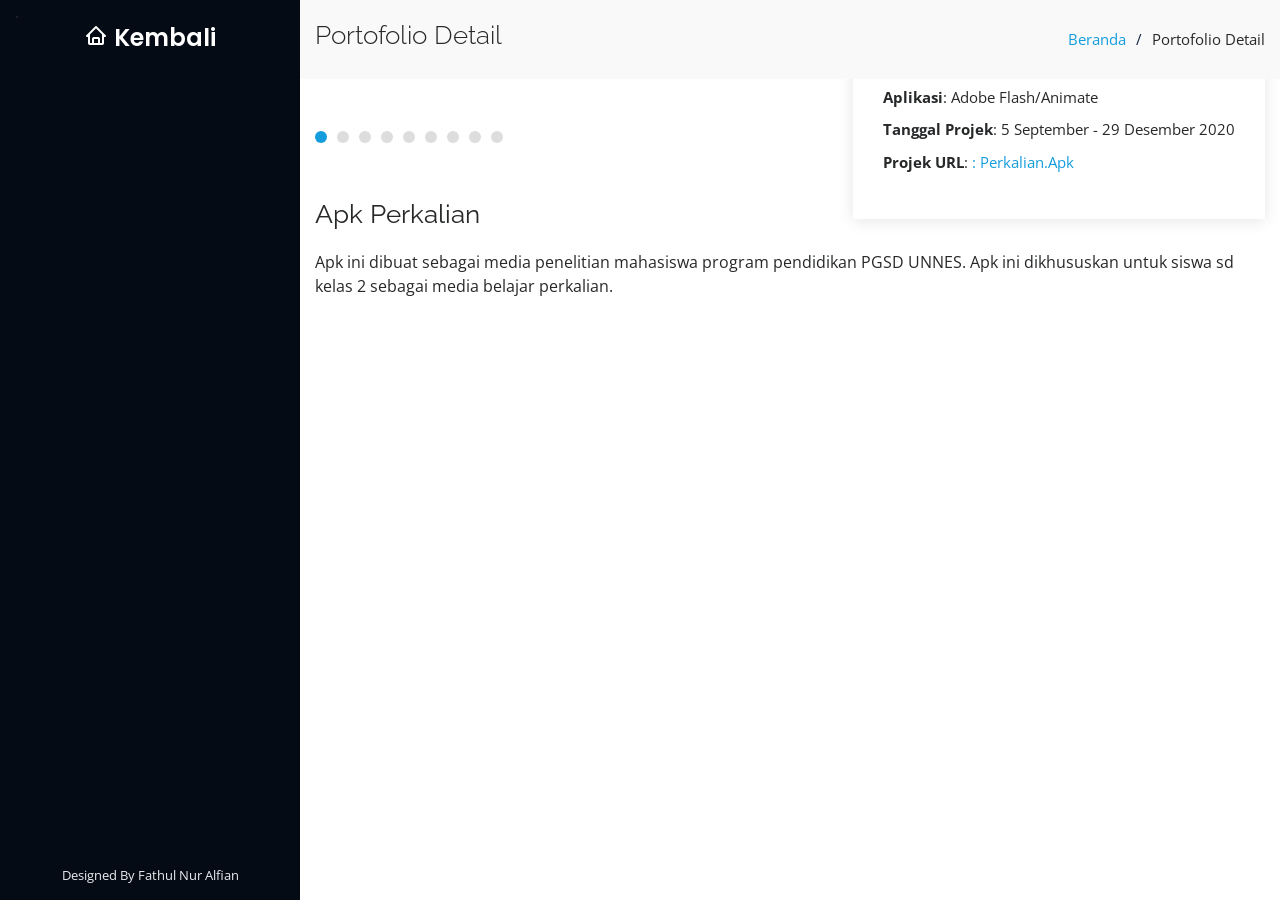
==== portfolio-details-apk.html @ 627c55cd "Add files via upload" ====
<!DOCTYPE html>
<html lang="en">

<head>
  <meta charset="utf-8">
  <meta content="width=device-width, initial-scale=1.0" name="viewport">

  <title>Detail Portofolio - Fathul Nur Alfian</title>
  <meta content="" name="description">
  <meta content="" name="keywords">

  <!-- Favicons -->
  <link href="assets/img/favicon.png" rel="icon">
  <link href="assets/img/apple-touch-icon.png" rel="apple-touch-icon">

  <!-- Google Fonts -->
  <link href="https://fonts.googleapis.com/css?family=Open+Sans:300,300i,400,400i,600,600i,700,700i|Raleway:300,300i,400,400i,500,500i,600,600i,700,700i|Poppins:300,300i,400,400i,500,500i,600,600i,700,700i" rel="stylesheet">

  <!-- Vendor CSS Files -->
  <link href="assets/vendor/bootstrap/css/bootstrap.min.css" rel="stylesheet">
  <link href="assets/vendor/icofont/icofont.min.css" rel="stylesheet">
  <link href="assets/vendor/boxicons/css/boxicons.min.css" rel="stylesheet">
  <link href="assets/vendor/venobox/venobox.css" rel="stylesheet">
  <link href="assets/vendor/owl.carousel/assets/owl.carousel.min.css" rel="stylesheet">
  <link href="assets/vendor/aos/aos.css" rel="stylesheet">

  <!-- Template Main CSS File -->
  <link href="assets/css/style.css" rel="stylesheet">


</head>

<body>

  <!-- ======= Mobile nav toggle button ======= -->
  <button type="button" class="mobile-nav-toggle d-xl-none"><i class="icofont-navigation-menu"></i></button>

  <!-- ======= Header ======= -->
  <header id="header">
    <div class="d-flex flex-column">
	<div class="profile">
        .
        <h1 class="text-light"><a href="index.html"><i class="bx bx-home"></i> Kembali </a></h1>
        <div class="social-links mt-3 text-center">
          <!-- <a href="https://twitter.com/f_alfiand/" class="twitter"><i class="bx bxl-twitter"></i></a>
          <a href="#" class="facebook"><i class="bx bxl-facebook"></i></a>
          <a href="https://www.instagram.com/telogodog26/" class="instagram"><i class="bx bxl-instagram"></i></a> -->
          <!-- <a href="#" class="google-plus"><i class="bx bxl-skype"></i></a> -->
          <!-- <a href="#" class="linkedin"><i class="bx bxl-linkedin"></i></a> -->
        </div>
      </div>
      </nav><!-- .nav-menu -->
      <button type="button" class="mobile-nav-toggle d-xl-none"><i class="icofont-navigation-menu"></i></button>

    </div>
  </header><!-- End Header -->

  <main id="main">

    <!-- ======= Breadcrumbs ======= -->
    <section id="breadcrumbs" class="breadcrumbs">
      <div class="container">

        <div class="d-flex justify-content-between align-items-center">
          <h2>Portofolio Detail</h2>
          <ol>
            <li><a href="index.html">Beranda</a></li>
            <li>Portofolio Detail</li>
          </ol>
        </div>

      </div>
    </section><!-- End Breadcrumbs -->

    <!-- ======= Portfolio Details Section ======= -->
    <section id="portfolio-details" class="portfolio-details">
      <div class="container">

        <div class="portfolio-details-container">

          <div class="owl-carousel portfolio-details-carousel">
            <img src="assets/img/apk1.png" class="img-fluid" alt="">
			<img src="assets/img/apk2.png" class="img-fluid" alt="">
			<img src="assets/img/apk3.png" class="img-fluid" alt="">
            <img src="assets/img/apk4.png" class="img-fluid" alt="">
            <img src="assets/img/apk5.png" class="img-fluid" alt="">
			<img src="assets/img/apk6.png" class="img-fluid" alt="">
			<img src="assets/img/apk7.png" class="img-fluid" alt="">
			<img src="assets/img/apk8.png" class="img-fluid" alt="">
			<img src="assets/img/apk9.png" class="img-fluid" alt="">
          </div>

          <div class="portfolio-info">
            <h3>Informasi Projek</h3>
            <ul>
              <li><strong>Kategori</strong>: APK</li>
			  <li><strong>Pemesan</strong>: Ariz Khowarizmi - APK Skripsi</li>
              <li><strong>Aplikasi</strong>: Adobe Flash/Animate</li>
              <li><strong>Tanggal Projek</strong>: 5 September - 29 Desember 2020</li>
              <li><strong>Projek URL</strong>: <a href="https://bit.ly/3bSgBBo">: Perkalian.Apk </a></li>
            </ul>
          </div>

        </div>

        <div class="portfolio-description">
          <h2>Apk Perkalian</h2>
          <p>
            Apk ini dibuat sebagai media penelitian mahasiswa program pendidikan PGSD UNNES. Apk ini dikhususkan untuk siswa sd kelas 2 sebagai media belajar perkalian.
          </p>
        </div>

      </div>
    </section><!-- End Portfolio Details Section -->

  </main><!-- End #main -->

  <!-- ======= Footer ======= -->
  <footer id="footer">
    <div class="container">
      
      <div class="credits">
        <!-- All the links in the footer should remain intact. -->
        <!-- You can delete the links only if you purchased the pro version. -->
        <!-- Licensing information: https://bootstrapmade.com/license/ -->
        <!-- Purchase the pro version with working PHP/AJAX contact form: https://bootstrapmade.com/iportfolio-bootstrap-portfolio-websites-template/ -->
        Designed By Fathul Nur Alfian</a>
      </div>
    </div>
  </footer><!-- End  Footer -->

  <a href="#" class="back-to-top"><i class="icofont-simple-up"></i></a>

  <!-- Vendor JS Files -->
  <script src="assets/vendor/jquery/jquery.min.js"></script>
  <script src="assets/vendor/bootstrap/js/bootstrap.bundle.min.js"></script>
  <script src="assets/vendor/jquery.easing/jquery.easing.min.js"></script>
  <script src="assets/vendor/php-email-form/validate.js"></script>
  <script src="assets/vendor/waypoints/jquery.waypoints.min.js"></script>
  <script src="assets/vendor/counterup/counterup.min.js"></script>
  <script src="assets/vendor/isotope-layout/isotope.pkgd.min.js"></script>
  <script src="assets/vendor/venobox/venobox.min.js"></script>
  <script src="assets/vendor/owl.carousel/owl.carousel.min.js"></script>
  <script src="assets/vendor/typed.js/typed.min.js"></script>
  <script src="assets/vendor/aos/aos.js"></script>

  <!-- Template Main JS File -->
  <script src="assets/js/main.js"></script>

</body>

</html>
---- assets/css/style.css ----
/**
* Template Name: iPortfolio - v1.4.1
* Template URL: https://bootstrapmade.com/iportfolio-bootstrap-portfolio-websites-template/
* Author: BootstrapMade.com
* License: https://bootstrapmade.com/license/
*/

/*--------------------------------------------------------------
# General
--------------------------------------------------------------*/
body {
  font-family: "Open Sans", sans-serif;
  color: #272829;
}

a {
  color: #149ddd;
}

a:hover {
  color: #37b3ed;
  text-decoration: none;
}

h1, h2, h3, h4, h5, h6 {
  font-family: "Raleway", sans-serif;
}

/*--------------------------------------------------------------
# Back to top button
--------------------------------------------------------------*/
.back-to-top {
  position: fixed;
  display: none;
  width: 40px;
  height: 40px;
  border-radius: 50px;
  right: 15px;
  bottom: 15px;
  background: #149ddd;
  color: #fff;
  transition: display 0.5s ease-in-out;
  z-index: 99999;
}

.back-to-top i {
  font-size: 24px;
  position: absolute;
  top: 7px;
  left: 8px;
}

.back-to-top:hover {
  color: #fff;
  background: #2eafec;
  transition: background 0.2s ease-in-out;
}

/*--------------------------------------------------------------
# Header
--------------------------------------------------------------*/
#header {
  position: fixed;
  top: 0;
  left: 0;
  bottom: 0;
  width: 300px;
  transition: all ease-in-out 0.5s;
  z-index: 9997;
  transition: all 0.5s;
  padding: 0 15px;
  background: #040b14;
  overflow-y: auto;
}

#header .profile img {
  margin: 15px auto;
  display: block;
  width: 120px;
  border: 8px solid #2c2f3f;
}

#header .profile h1 {
  font-size: 24px;
  margin: 0;
  padding: 0;
  font-weight: 600;
  -moz-text-align-last: center;
  text-align-last: center;
  font-family: "Poppins", sans-serif;
}

#header .profile h1 a, #header .profile h1 a:hover {
  color: #fff;
  text-decoration: none;
}

#header .profile .social-links a {
  font-size: 18px;
  display: inline-block;
  background: #212431;
  color: #fff;
  line-height: 1;
  padding: 8px 0;
  margin-right: 4px;
  border-radius: 50%;
  text-align: center;
  width: 36px;
  height: 36px;
  transition: 0.3s;
}

#header .profile .social-links a:hover {
  background: #149ddd;
  color: #fff;
  text-decoration: none;
}

#main {
  margin-left: 300px;
}

@media (max-width: 1199px) {
  #header {
    left: -300px;
  }
  #main {
    margin-left: 0;
  }
}

/*--------------------------------------------------------------
# Navigation Menu
--------------------------------------------------------------*/
/* Desktop Navigation */
.nav-menu {
  padding-top: 30px;
}

.nav-menu * {
  margin: 0;
  padding: 0;
  list-style: none;
}

.nav-menu > ul > li {
  position: relative;
  white-space: nowrap;
}

.nav-menu a {
  display: flex;
  align-items: center;
  color: #a8a9b4;
  padding: 12px 15px;
  margin-bottom: 8px;
  transition: 0.3s;
  font-size: 15px;
}

.nav-menu a i {
  font-size: 24px;
  padding-right: 8px;
  color: #6f7180;
}

.nav-menu a:hover, .nav-menu .active > a, .nav-menu li:hover > a {
  text-decoration: none;
  color: #fff;
}

.nav-menu a:hover i, .nav-menu .active > a i, .nav-menu li:hover > a i {
  color: #149ddd;
}

/* Mobile Navigation */
.mobile-nav-toggle {
  position: fixed;
  right: 15px;
  top: 15px;
  z-index: 9998;
  border: 0;
  background: none;
  font-size: 24px;
  transition: all 0.4s;
  outline: none !important;
  line-height: 1;
  cursor: pointer;
  text-align: right;
}

.mobile-nav-toggle i {
  color: #149ddd;
}

.mobile-nav-active {
  overflow: hidden;
}

.mobile-nav-active #header {
  left: 0;
}

.mobile-nav-active .mobile-nav-toggle i {
  color: #fff;
}

/*--------------------------------------------------------------
# Hero Section
--------------------------------------------------------------*/
#hero {
  width: 100%;
  height: 100vh;
  background: url("../img/wes3.png") top center;
  background-size: cover;
}

#hero:before {
  content: "";
  background: rgba(5, 13, 24, 0.3);
  position: absolute;
  bottom: 0;
  top: 0;
  left: 0;
  right: 0;
  z-index: 1;
}

#hero .hero-container {
  position: relative;
  z-index: 2;
  min-width: 300px;
}

#hero h1 {
  margin: 0 0 10px 0;
  font-size: 64px;
  font-weight: 700;
  line-height: 56px;
  color: #fff;
}

#hero p {
  color: #fff;
  margin-bottom: 50px;
  font-size: 26px;
  font-family: "Poppins", sans-serif;
}

#hero p span {
  color: #fff;
  padding-bottom: 4px;
  letter-spacing: 1px;
  border-bottom: 3px solid #149ddd;
}

@media (min-width: 1024px) {
  #hero {
    background-attachment: fixed;
  }
}

@media (max-width: 768px) {
  #hero h1 {
    font-size: 28px;
    line-height: 36px;
  }
  #hero h2 {
    font-size: 18px;
    line-height: 24px;
    margin-bottom: 30px;
  }
}

/*--------------------------------------------------------------
# Sections General
--------------------------------------------------------------*/
section {
  padding: 60px 0;
  overflow: hidden;
}

.section-bg {
  background: #f5f8fd;
}

.section-title {
  padding-bottom: 30px;
}

.section-title h2 {
  font-size: 32px;
  font-weight: bold;
  margin-bottom: 20px;
  padding-bottom: 20px;
  position: relative;
  color: #173b6c;
}

.section-title h2::after {
  content: '';
  position: absolute;
  display: block;
  width: 50px;
  height: 3px;
  background: #149ddd;
  bottom: 0;
  left: 0;
}

.section-title p {
  margin-bottom: 0;
}

/*--------------------------------------------------------------
# About
--------------------------------------------------------------*/
.about .content h3 {
  font-weight: 700;
  font-size: 26px;
  color: #173b6c;
}

.about .content ul {
  list-style: none;
  padding: 0;
}

.about .content ul li {
  padding-bottom: 10px;
}

.about .content ul i {
  font-size: 20px;
  padding-right: 2px;
  color: #149ddd;
}

.about .content p:last-child {
  margin-bottom: 0;
}

/*--------------------------------------------------------------
# Facts
--------------------------------------------------------------*/
.facts {
  padding-bottom: 30px;
}

.facts .count-box {
  padding: 30px;
  width: 100%;
}

.facts .count-box i {
  display: block;
  font-size: 44px;
  color: #149ddd;
  float: left;
}

.facts .count-box span {
  font-size: 48px;
  line-height: 40px;
  display: block;
  font-weight: 700;
  color: #050d18;
  margin-left: 60px;
}

.facts .count-box p {
  padding: 15px 0 0 0;
  margin: 0 0 0 60px;
  font-family: "Raleway", sans-serif;
  font-size: 14px;
  color: #122f57;
}

.facts .count-box a {
  font-weight: 600;
  display: block;
  margin-top: 20px;
  color: #122f57;
  font-size: 15px;
  font-family: "Poppins", sans-serif;
  transition: ease-in-out 0.3s;
}

.facts .count-box a:hover {
  color: #1f5297;
}

/*--------------------------------------------------------------
# Akills
--------------------------------------------------------------*/
.skills .progress {
  height: 50px;
  display: block;
  background: none;
}

.skills .progress .skill {
  padding: 10px 0;
  margin: 0 0 6px 0;
  text-transform: uppercase;
  display: block;
  font-weight: 600;
  font-family: "Poppins", sans-serif;
  color: #050d18;
}

.skills .progress .skill .val {
  float: right;
  font-style: normal;
}

.skills .progress-bar-wrap {
  background: #dce8f8;
}

.skills .progress-bar {
  width: 1px;
  height: 10px;
  transition: .9s;
  background-color: #149ddd;
}

/*--------------------------------------------------------------
# Resume
--------------------------------------------------------------*/
.resume .resume-title {
  font-size: 26px;
  font-weight: 700;
  margin-top: 20px;
  margin-bottom: 20px;
  color: #050d18;
}

.resume .resume-item {
  padding: 0 0 20px 20px;
  margin-top: -2px;
  border-left: 2px solid #1f5297;
  position: relative;
}

.resume .resume-item h4 {
  line-height: 18px;
  font-size: 18px;
  font-weight: 600;
  text-transform: uppercase;
  font-family: "Poppins", sans-serif;
  color: #050d18;
  margin-bottom: 10px;
}

.resume .resume-item h5 {
  font-size: 16px;
  background: #e4edf9;
  padding: 5px 15px;
  display: inline-block;
  font-weight: 600;
  margin-bottom: 10px;
}

.resume .resume-item ul {
  padding-left: 20px;
}

.resume .resume-item ul li {
  padding-bottom: 10px;
}

.resume .resume-item:last-child {
  padding-bottom: 0;
}

.resume .resume-item::before {
  content: "";
  position: absolute;
  width: 16px;
  height: 16px;
  border-radius: 50px;
  left: -9px;
  top: 0;
  background: #fff;
  border: 2px solid #1f5297;
}

/*--------------------------------------------------------------
# Portfolio
--------------------------------------------------------------*/
.portfolio .portfolio-item {
  margin-bottom: 30px;
}

.portfolio #portfolio-flters {
  padding: 0;
  margin: 0 auto 35px auto;
  list-style: none;
  text-align: center;
  background: #fff;
  border-radius: 50px;
  padding: 2px 15px;
}

.portfolio #portfolio-flters li {
  cursor: pointer;
  display: inline-block;
  padding: 10px 15px 8px 15px;
  font-size: 14px;
  font-weight: 600;
  line-height: 1;
  text-transform: uppercase;
  color: #272829;
  margin-bottom: 5px;
  transition: all 0.3s ease-in-out;
}

.portfolio #portfolio-flters li:hover, .portfolio #portfolio-flters li.filter-active {
  color: #149ddd;
}

.portfolio #portfolio-flters li:last-child {
  margin-right: 0;
}

.portfolio .portfolio-wrap {
  transition: 0.3s;
  position: relative;
  overflow: hidden;
  z-index: 1;
}

.portfolio .portfolio-wrap::before {
  content: "";
  background: rgba(255, 255, 255, 0.5);
  position: absolute;
  left: 0;
  right: 0;
  top: 0;
  bottom: 0;
  transition: all ease-in-out 0.3s;
  z-index: 2;
  opacity: 0;
}

.portfolio .portfolio-wrap .portfolio-links {
  opacity: 1;
  left: 0;
  right: 0;
  bottom: -60px;
  z-index: 3;
  position: absolute;
  transition: all ease-in-out 0.3s;
  display: flex;
  justify-content: center;
}

.portfolio .portfolio-wrap .portfolio-links a {
  color: #fff;
  font-size: 28px;
  text-align: center;
  background: rgba(20, 157, 221, 0.75);
  transition: 0.3s;
  width: 50%;
}

.portfolio .portfolio-wrap .portfolio-links a:hover {
  background: rgba(20, 157, 221, 0.95);
}

.portfolio .portfolio-wrap .portfolio-links a + a {
  border-left: 1px solid #37b3ed;
}

.portfolio .portfolio-wrap:hover::before {
  top: 0;
  left: 0;
  right: 0;
  bottom: 0;
  opacity: 1;
}

.portfolio .portfolio-wrap:hover .portfolio-links {
  opacity: 1;
  bottom: 0;
}

/*--------------------------------------------------------------
# Services
--------------------------------------------------------------*/
.services .icon-box {
  margin-bottom: 20px;
}

.services .icon {
  float: left;
  display: flex;
  align-items: center;
  justify-content: center;
  width: 54px;
  height: 54px;
  background: #149ddd;
  border-radius: 50%;
  transition: 0.5s;
  border: 1px solid #149ddd;
}

.services .icon i {
  color: #fff;
  font-size: 24px;
}

.services .icon-box:hover .icon {
  background: #fff;
}

.services .icon-box:hover .icon i {
  color: #149ddd;
}

.services .title {
  margin-left: 80px;
  font-weight: 700;
  margin-bottom: 15px;
  font-size: 18px;
}

.services .title a {
  color: #343a40;
}

.services .title a:hover {
  color: #149ddd;
}

.services .description {
  margin-left: 80px;
  line-height: 24px;
  font-size: 14px;
}

/*--------------------------------------------------------------
# Testimonials
--------------------------------------------------------------*/
.testimonials .testimonial-item {
  box-sizing: content-box;
  text-align: center;
  min-height: 320px;
}

.testimonials .testimonial-item .testimonial-img {
  width: 90px;
  border-radius: 50%;
  margin: 0 auto;
}

.testimonials .testimonial-item h3 {
  font-size: 18px;
  font-weight: bold;
  margin: 10px 0 5px 0;
  color: #111;
}

.testimonials .testimonial-item h4 {
  font-size: 14px;
  color: #999;
  margin: 0;
}

.testimonials .testimonial-item .quote-icon-left, .testimonials .testimonial-item .quote-icon-right {
  color: #c3e8fa;
  font-size: 26px;
}

.testimonials .testimonial-item .quote-icon-left {
  display: inline-block;
  left: -5px;
  position: relative;
}

.testimonials .testimonial-item .quote-icon-right {
  display: inline-block;
  right: -5px;
  position: relative;
  top: 10px;
}

.testimonials .testimonial-item p {
  font-style: italic;
  margin: 0 15px 15px 15px;
  padding: 20px;
  background: #fff;
  position: relative;
  margin-bottom: 35px;
  border-radius: 6px;
  box-shadow: 0px 2px 15px rgba(0, 0, 0, 0.1);
}

.testimonials .testimonial-item p::after {
  content: "";
  width: 0;
  height: 0;
  border-top: 20px solid #fff;
  border-right: 20px solid transparent;
  border-left: 20px solid transparent;
  position: absolute;
  bottom: -20px;
  left: calc(50% - 20px);
}

.testimonials .owl-nav, .testimonials .owl-dots {
  margin-top: 5px;
  text-align: center;
}

.testimonials .owl-dot {
  display: inline-block;
  margin: 0 5px;
  width: 12px;
  height: 12px;
  border-radius: 50%;
  background-color: #ddd !important;
}

.testimonials .owl-dot.active {
  background-color: #149ddd !important;
}

@media (max-width: 767px) {
  .testimonials {
    margin: 30px 10px;
  }
}

/*--------------------------------------------------------------
# Contact
--------------------------------------------------------------*/
.contact {
  padding-bottom: 130px;
}

.contact .info {
  padding: 30px;
  background: #fff;
  width: 100%;
  box-shadow: 0 0 24px 0 rgba(0, 0, 0, 0.12);
}

.contact .info i {
  font-size: 20px;
  color: #149ddd;
  float: left;
  width: 44px;
  height: 44px;
  background: #dff3fc;
  display: flex;
  justify-content: center;
  align-items: center;
  border-radius: 50px;
  transition: all 0.3s ease-in-out;
}

.contact .info h4 {
  padding: 0 0 0 60px;
  font-size: 22px;
  font-weight: 600;
  margin-bottom: 5px;
  color: #050d18;
}

.contact .info p {
  padding: 0 0 10px 60px;
  margin-bottom: 20px;
  font-size: 14px;
  color: #173b6c;
}

.contact .info .email p {
  padding-top: 5px;
}

.contact .info .social-links {
  padding-left: 60px;
}

.contact .info .social-links a {
  font-size: 18px;
  display: inline-block;
  background: #333;
  color: #fff;
  line-height: 1;
  padding: 8px 0;
  border-radius: 50%;
  text-align: center;
  width: 36px;
  height: 36px;
  transition: 0.3s;
  margin-right: 10px;
}

.contact .info .social-links a:hover {
  background: #149ddd;
  color: #fff;
}

.contact .info .email:hover i, .contact .info .address:hover i, .contact .info .phone:hover i {
  background: #149ddd;
  color: #fff;
}

.contact .php-email-form {
  width: 100%;
  padding: 30px;
  background: #fff;
  box-shadow: 0 0 24px 0 rgba(0, 0, 0, 0.12);
}

.contact .php-email-form .form-group {
  padding-bottom: 8px;
}

.contact .php-email-form .validate {
  display: none;
  color: red;
  margin: 0 0 15px 0;
  font-weight: 400;
  font-size: 13px;
}

.contact .php-email-form .error-message {
  display: none;
  color: #fff;
  background: #ed3c0d;
  text-align: left;
  padding: 15px;
  font-weight: 600;
}

.contact .php-email-form .error-message br + br {
  margin-top: 25px;
}

.contact .php-email-form .sent-message {
  display: none;
  color: #fff;
  background: #18d26e;
  text-align: center;
  padding: 15px;
  font-weight: 600;
}

.contact .php-email-form .loading {
  display: none;
  background: #fff;
  text-align: center;
  padding: 15px;
}

.contact .php-email-form .loading:before {
  content: "";
  display: inline-block;
  border-radius: 50%;
  width: 24px;
  height: 24px;
  margin: 0 10px -6px 0;
  border: 3px solid #18d26e;
  border-top-color: #eee;
  -webkit-animation: animate-loading 1s linear infinite;
  animation: animate-loading 1s linear infinite;
}

.contact .php-email-form input, .contact .php-email-form textarea {
  border-radius: 0;
  box-shadow: none;
  font-size: 14px;
}

.contact .php-email-form input {
  height: 44px;
}

.contact .php-email-form textarea {
  padding: 10px 12px;
}

.contact .php-email-form button[type="submit"] {
  background: #149ddd;
  border: 0;
  padding: 10px 24px;
  color: #fff;
  transition: 0.4s;
  border-radius: 4px;
}

.contact .php-email-form button[type="submit"]:hover {
  background: #37b3ed;
}

@-webkit-keyframes animate-loading {
  0% {
    transform: rotate(0deg);
  }
  100% {
    transform: rotate(360deg);
  }
}

@keyframes animate-loading {
  0% {
    transform: rotate(0deg);
  }
  100% {
    transform: rotate(360deg);
  }
}

/*--------------------------------------------------------------
# Breadcrumbs
--------------------------------------------------------------*/
.breadcrumbs {
  padding: 20px 0;
  background: #f9f9f9;
}

.breadcrumbs h2 {
  font-size: 26px;
  font-weight: 300;
}

.breadcrumbs ol {
  display: flex;
  flex-wrap: wrap;
  list-style: none;
  padding: 0;
  margin: 0;
  font-size: 15px;
}

.breadcrumbs ol li + li {
  padding-left: 10px;
}

.breadcrumbs ol li + li::before {
  display: inline-block;
  padding-right: 10px;
  color: #0e2442;
  content: "/";
}

@media (max-width: 768px) {
  .breadcrumbs .d-flex {
    display: block !important;
  }
  .breadcrumbs ol {
    display: block;
  }
  .breadcrumbs ol li {
    display: inline-block;
  }
}

/*--------------------------------------------------------------
# Portfolio Details
--------------------------------------------------------------*/
.portfolio-details {
  padding-top: 40px;
}

.portfolio-details .portfolio-details-container {
  position: relative;
}

.portfolio-details .portfolio-details-carousel {
  position: relative;
  z-index: 1;
}

.portfolio-details .portfolio-details-carousel .owl-nav, .portfolio-details .portfolio-details-carousel .owl-dots {
  margin-top: 5px;
  text-align: left;
}

.portfolio-details .portfolio-details-carousel .owl-dot {
  display: inline-block;
  margin: 0 10px 0 0;
  width: 12px;
  height: 12px;
  border-radius: 50%;
  background-color: #ddd !important;
}

.portfolio-details .portfolio-details-carousel .owl-dot.active {
  background-color: #149ddd !important;
}

.portfolio-details .portfolio-info {
  padding: 30px;
  position: absolute;
  right: 0;
  bottom: -70px;
  background: #fff;
  box-shadow: 0px 2px 15px rgba(0, 0, 0, 0.1);
  z-index: 2;
}

.portfolio-details .portfolio-info h3 {
  font-size: 22px;
  font-weight: 400;
  margin-bottom: 20px;
  padding-bottom: 20px;
  border-bottom: 1px solid #eee;
}

.portfolio-details .portfolio-info ul {
  list-style: none;
  padding: 0;
  font-size: 15px;
}

.portfolio-details .portfolio-info ul li + li {
  margin-top: 10px;
}

.portfolio-details .portfolio-description {
  padding-top: 50px;
}

.portfolio-details .portfolio-description h2 {
  width: 50%;
  font-size: 26px;
  font-weight: 400;
  margin-bottom: 20px;
}

.portfolio-details .portfolio-description p {
  padding: 0;
}

@media (max-width: 768px) {
  .portfolio-details .portfolio-description h2 {
    width: 100%;
  }
  .portfolio-details .portfolio-info {
    position: static;
    margin-top: 30px;
  }
}

/*--------------------------------------------------------------
# Footer
--------------------------------------------------------------*/
#footer {
  padding: 15px;
  color: #f4f6fd;
  font-size: 14px;
  position: fixed;
  left: 0;
  bottom: 0;
  width: 300px;
  z-index: 9999;
  background: #040b14;
}

#footer .copyright {
  text-align: center;
}

#footer .credits {
  padding-top: 5px;
  text-align: center;
  font-size: 13px;
  color: #eaebf0;
}

@media (max-width: 1199px) {
  #footer {
    position: static;
    width: auto;
    padding-right: 20px 15px;
  }
}
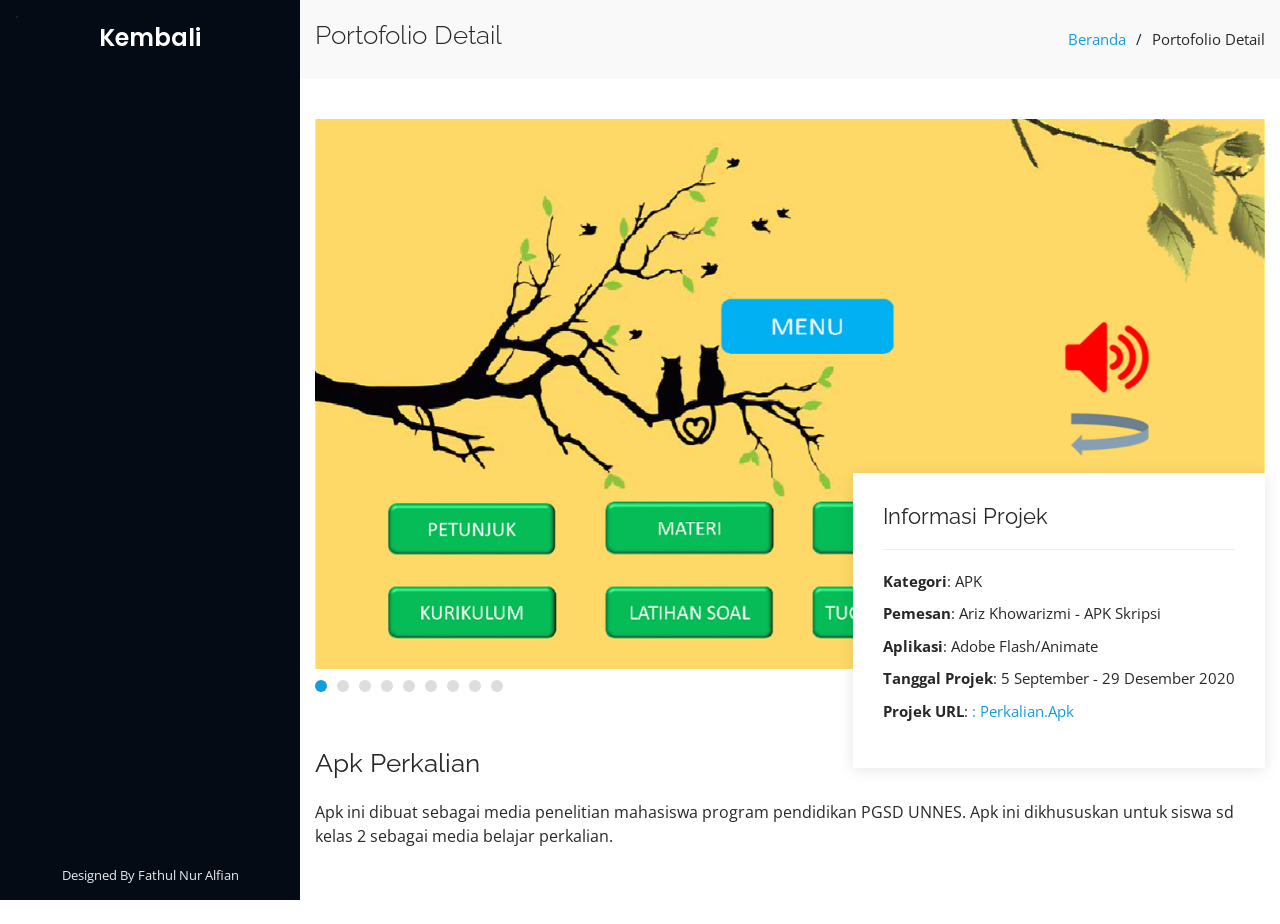
==== commit 1f2cb3d2: "Update portfolio-details-apk.html" ====
--- a/portfolio-details-apk.html
+++ b/portfolio-details-apk.html
@@ -40,7 +40,7 @@
     <div class="d-flex flex-column">
 	<div class="profile">
         .
-        <h1 class="text-light"><a href="index.html"><i class="bx bx-home"></i> Kembali </a></h1>
+        <h1 class="text-light"><a href="index.html"><i class="eva:undo-outline"></i> Kembali </a></h1>
         <div class="social-links mt-3 text-center">
           <!-- <a href="https://twitter.com/f_alfiand/" class="twitter"><i class="bx bxl-twitter"></i></a>
           <a href="#" class="facebook"><i class="bx bxl-facebook"></i></a>
@@ -149,4 +149,4 @@
 
 </body>
 
-</html>+</html>
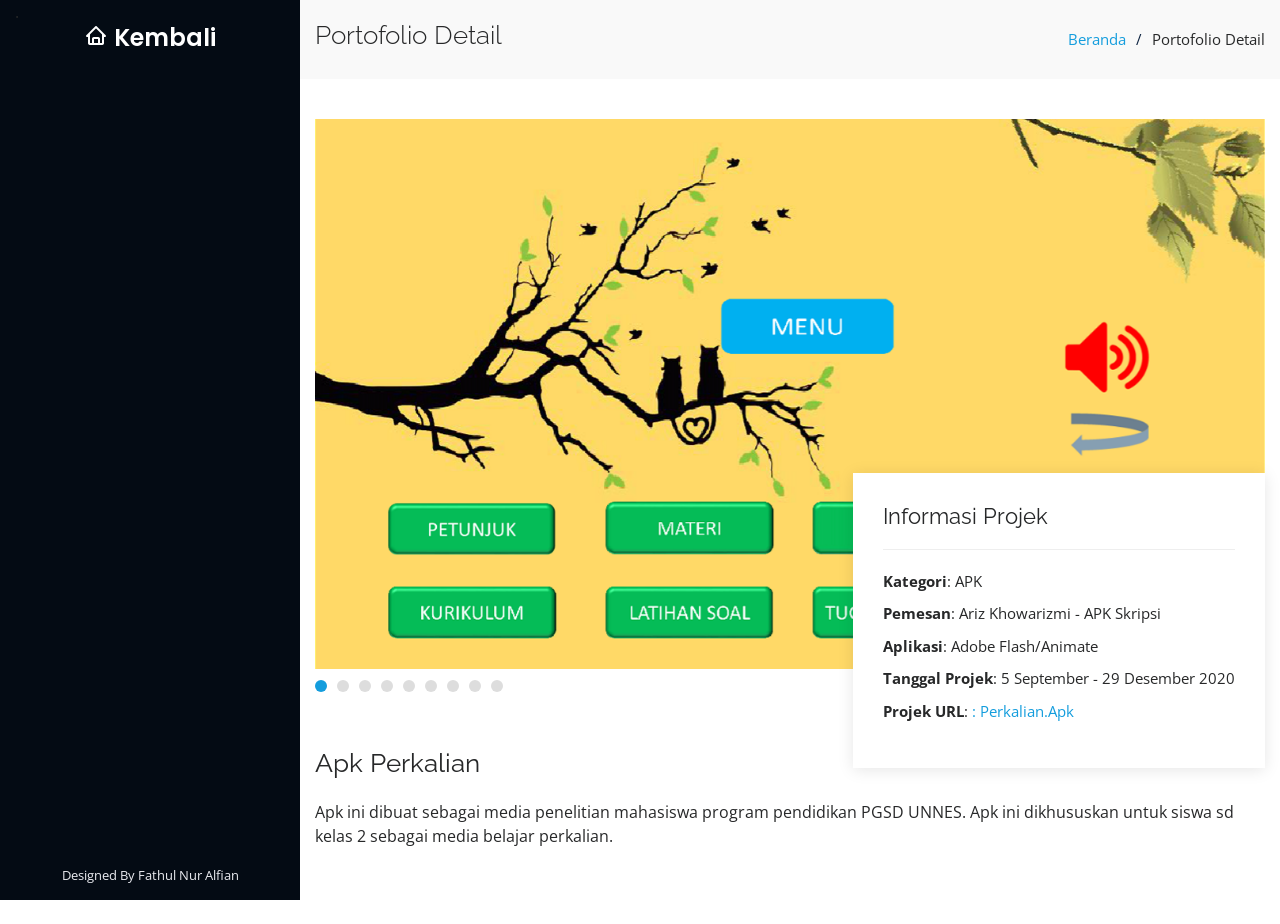
==== commit 0d27c1b3: "Update portfolio-details-apk.html" ====
--- a/portfolio-details-apk.html
+++ b/portfolio-details-apk.html
@@ -40,7 +40,7 @@
     <div class="d-flex flex-column">
 	<div class="profile">
         .
-        <h1 class="text-light"><a href="index.html"><i class="eva:undo-outline"></i> Kembali </a></h1>
+        <h1 class="text-light"><a href="index.html"><i class="bx bx-home"></i> Kembali </a></h1>
         <div class="social-links mt-3 text-center">
           <!-- <a href="https://twitter.com/f_alfiand/" class="twitter"><i class="bx bxl-twitter"></i></a>
           <a href="#" class="facebook"><i class="bx bxl-facebook"></i></a>
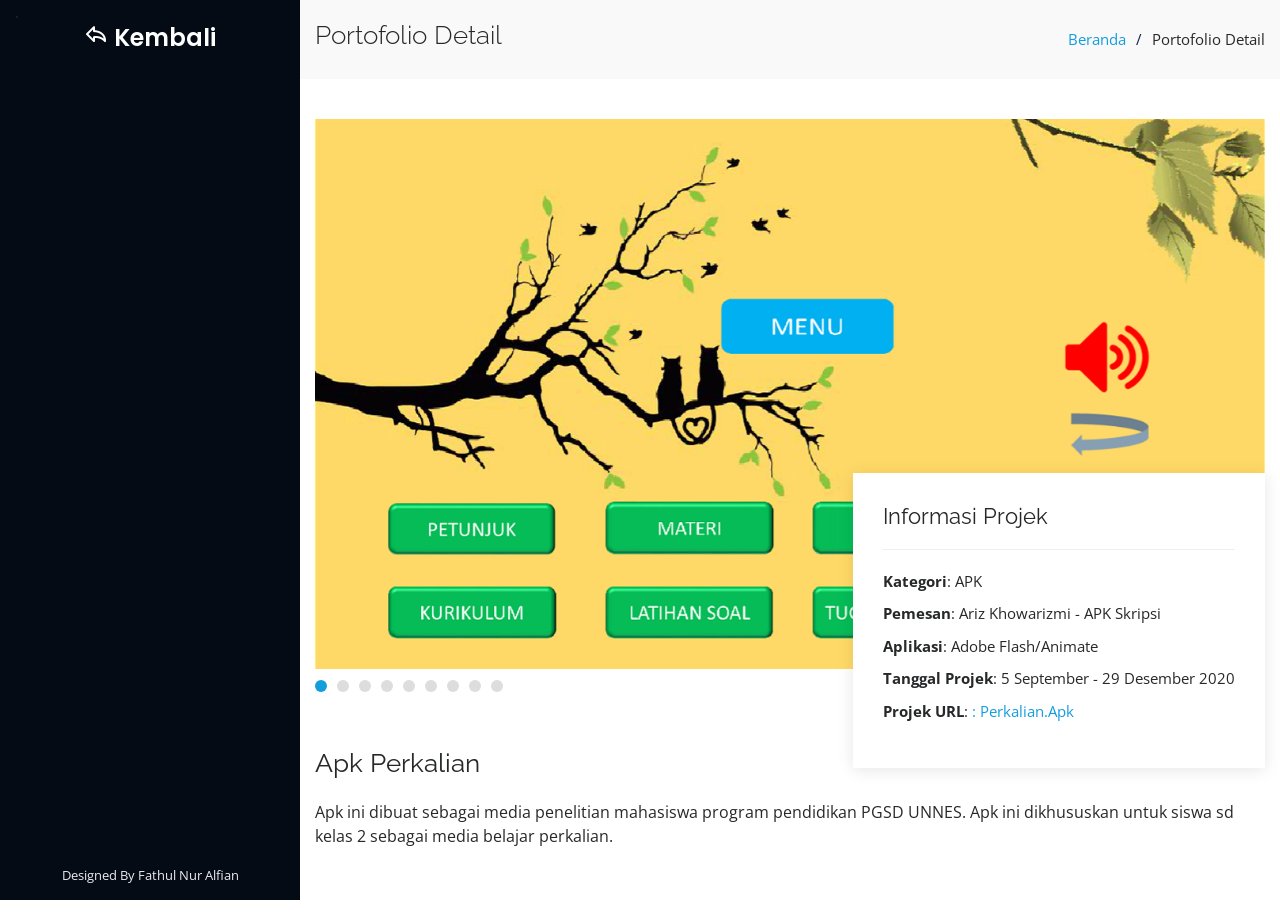
==== commit 798ed15c: "Update portfolio-details-apk.html" ====
--- a/portfolio-details-apk.html
+++ b/portfolio-details-apk.html
@@ -40,7 +40,7 @@
     <div class="d-flex flex-column">
 	<div class="profile">
         .
-        <h1 class="text-light"><a href="index.html"><i class="bx bx-home"></i> Kembali </a></h1>
+        <h1 class="text-light"><a href="index.html"><i class="bx bx-share"></i> Kembali </a></h1>
         <div class="social-links mt-3 text-center">
           <!-- <a href="https://twitter.com/f_alfiand/" class="twitter"><i class="bx bxl-twitter"></i></a>
           <a href="#" class="facebook"><i class="bx bxl-facebook"></i></a>
@@ -94,7 +94,7 @@
             <h3>Informasi Projek</h3>
             <ul>
               <li><strong>Kategori</strong>: APK</li>
-			  <li><strong>Pemesan</strong>: Ariz Khowarizmi - APK Skripsi</li>
+	      <li><strong>Pemesan</strong>: Ariz Khowarizmi - APK Skripsi</li>
               <li><strong>Aplikasi</strong>: Adobe Flash/Animate</li>
               <li><strong>Tanggal Projek</strong>: 5 September - 29 Desember 2020</li>
               <li><strong>Projek URL</strong>: <a href="https://bit.ly/3bSgBBo">: Perkalian.Apk </a></li>
